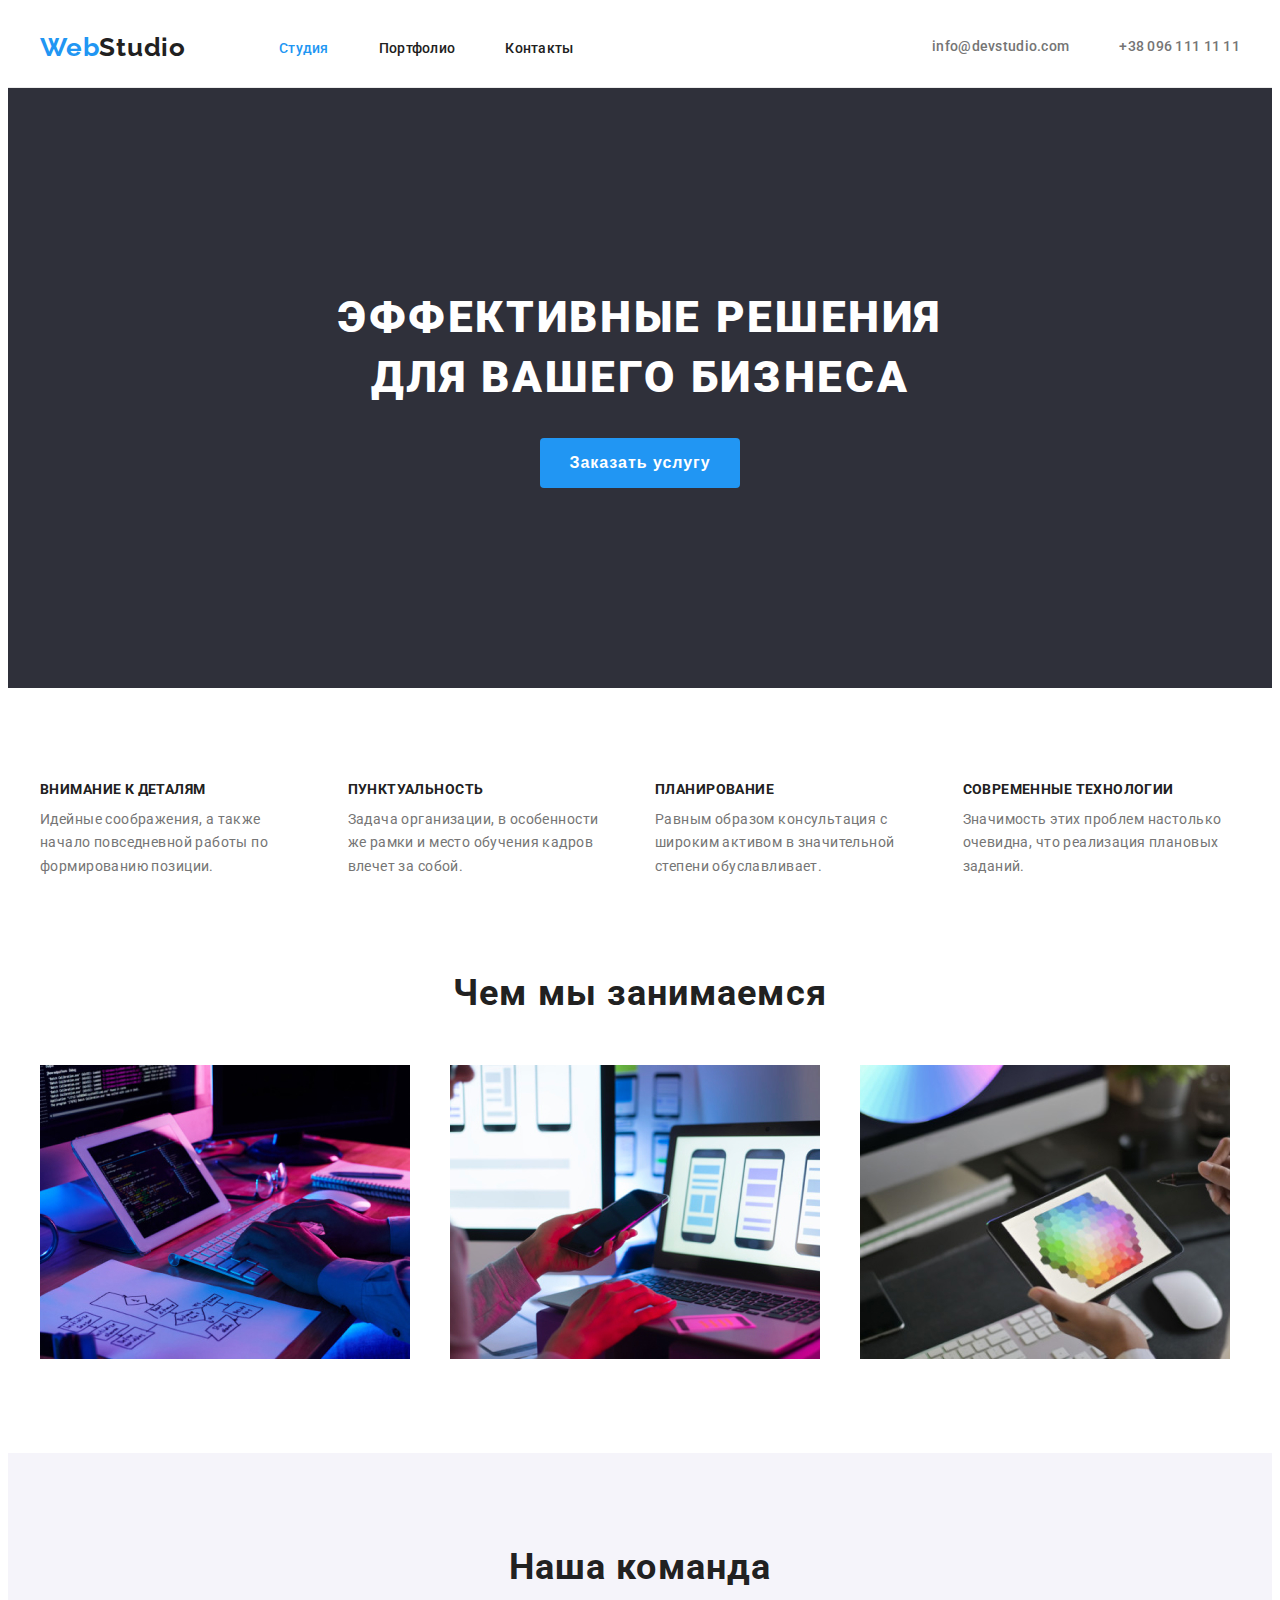
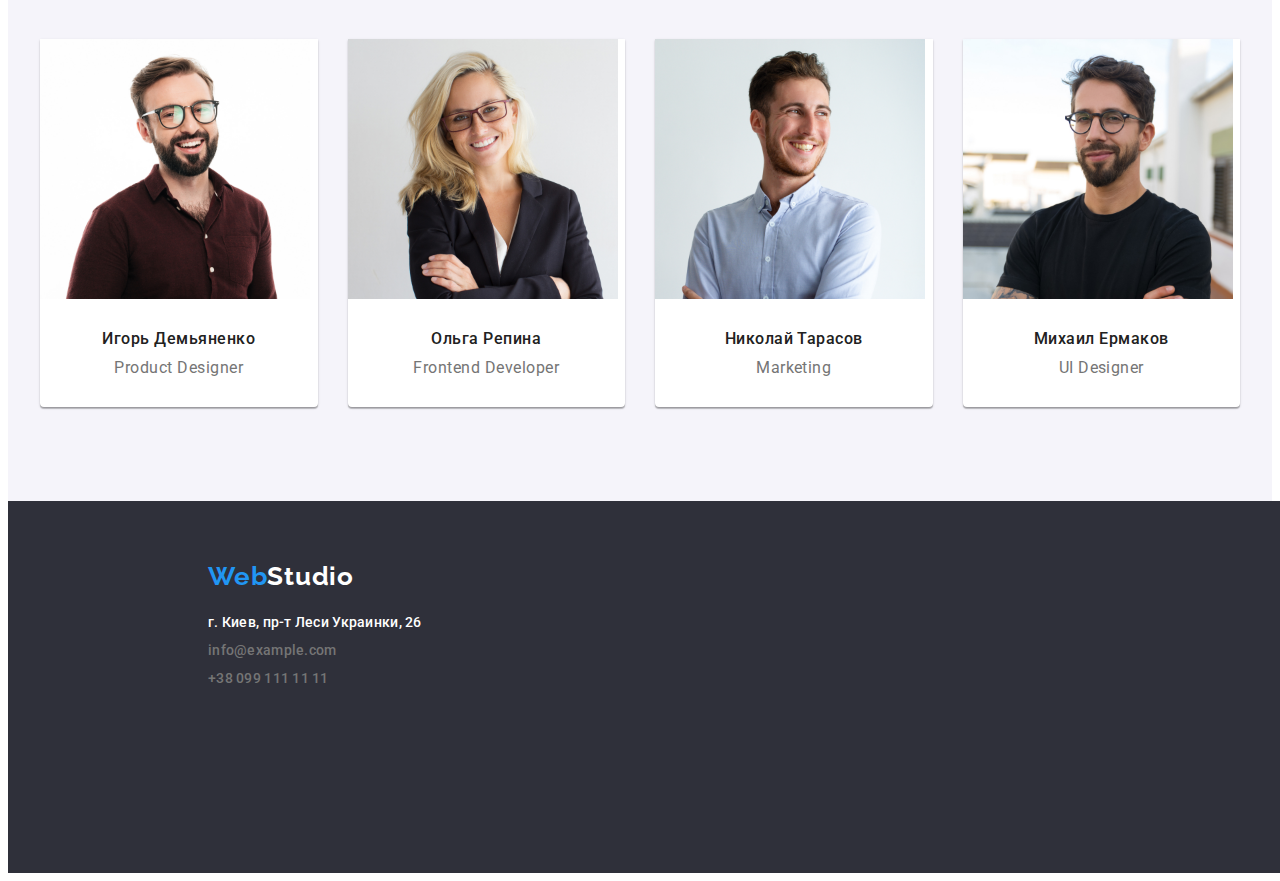
==== index.html @ c9da2767 "Add files" ====
<!DOCTYPE html>
<html lang="ru">
<head>
    <meta charset="UTF-8">
    <meta http-equiv="X-UA-Compatible" content="IE=edge">
    <meta name="viewport" content="width=device-width, initial-scale=1.0">
    <title>Студия</title>
    <link rel="preconnect" href="https://fonts.gstatic.com"> 
    <link href="https://fonts.googleapis.com/css2?family=Raleway:wght@700&family=Roboto:wght@400;500;700;900&display=swap" 
    rel="stylesheet">
    <link rel="stylesheet" href="https://cdnjs.cloudflare.com/ajax/libs/modern-normalize/1.0.0/modern-normalize.min.css" 
    integrity="sha512-ISS7cAi1PEhQ8jnbJpJZMd29NlhNj4AWYyLOSp2CE/CsHxTCu+r+t0D2yoJudVrd0/8fTVPUVDzY5Tvli75u/g==" 
    crossorigin="anonymous" />
    <link rel="stylesheet" href="./css/styles.css">
</head>
<body>
    <header class="header">
        <div class="container">
            <nav class="navigation">
                <a class="logo-link-header link" href="index.html">
                    Web<span class="logo-light-theme">Studio</span>
                </a>
                <ul class="navigation-list list">
                    <li class="navigation-item">
                        <a class="navigation-link link current" href="./index.html">Студия</a>
                    </li>
                    <li class="navigation-item">
                        <a class="navigation-link link" href="./portfolio.html">Портфолио</a>
                    </li>
                    <li class="navigation-item">
                        <a class="navigation-link link" href="">Контакты</a>
                    </li>
                </ul>
            </nav>
            <a class="contacts-link link mail" href="mailto:info@devstudio.com" lang="en">info@devstudio.com</a>
            <a class="contacts-link link" href="tel:+38096111111">+38 096 111 11 11</a>
        </div>
    </header>
    <main>
        <!-- HERO -->
        <section class="hero">
            <div class="container">
                <h1 class="hero-title">ЭФФЕКТИВНЫЕ РЕШЕНИЯ ДЛЯ ВАШЕГО БИЗНЕСА</h1>
                <button class="button" type="button">Заказать услугу</button>
            </div>
        </section>
        <!-- PRINCIPLES -->
        <section class="principles-section">
            <div class="container">
                <h2 class="visually-hidden">Принцыпы организации</h2>
                <ul class="list principles-list">
                    <li class="principles-list-item">
                        <p class="about-principles-item">Внимание к деталям</p>
                        <p class="principles-item">Идейные соображения, а также начало повседневной работы по формированию позиции.</p>
                    </li>
                    <li class="principles-list-item">
                        <p class="about-principles-item">Пунктуальность</p>
                        <p class="principles-item">Задача организации, в особенности же рамки и место обучения кадров влечет за собой.</p>
                    </li>
                    <li class="principles-list-item">
                        <p class="about-principles-item">Планирование</p>
                        <p class="principles-item">Равным образом консультация с широким активом в значительной степени обуславливает.</p>
                    </li>
                    <li class="principles-list-item">
                        <p class="about-principles-item">Современные технологии</p>
                        <p class="principles-item">Значимость этих проблем настолько очевидна, что реализация плановых заданий.</p>
                    </li>
                </ul>
            </div>
        </section>
         <!-- DESCRIPTION -->
        <section class="description-section">
            <div class="container">
                <h2 class="title">Чем мы занимаемся</h2>
                <ul class="list description-list">
                    <li class="description-list-item">
                        <img src="./images/index/img-1.jpg" alt="вёрстка" width="370" height="294">
                    </li>
                    <li class="description-list-item">
                        <img src="./images/index/img-2.jpg" alt="мобильная версия" width="370" height="294">
                    </li>
                    <li class="description-list-item">
                        <img src="./images/index/img-3.jpg" alt="дизайн" width="370" height="294">
                    </li>
                </ul>
            </div>
        </section>
        <!-- EMPLOYEES -->
        <section class="employees">
            <div class="container">
                <h2 class="title">Наша команда</h2>
                <ul class="employee-list list">
                    <li class="employee-list-item">
                        <img src="./images/index/our-team/img-1.jpg" alt="сотрудник" width="270" height="260">
                        <div class="employee-text">
                            <h3 class="employee-name">Игорь Демьяненко</h3>
                            <p class="employee-competence" lang="en">Product Designer</p>
                        </div> 
                    </li>
                    <li class="employee-list-item">
                        <img src="./images/index/our-team/img-2.jpg" alt="сотрудник" width="270" height="260">
                        <div class="employee-text">
                            <h3 class="employee-name">Ольга Репина</h3>
                            <p class="employee-competence" lang="en">Frontend Developer</p>
                        </div>
                    </li>
                    <li class="employee-list-item">
                        <img src="./images/index/our-team/img-3.jpg" alt="сотрудник" width="270" height="260">
                        <div class="employee-text">
                            <h3 class="employee-name">Николай Тарасов</h3>
                            <p class="employee-competence" lang="en">Marketing</p>
                        </div>
                    </li>
                    <li class="employee-list-item">
                        <img src="./images/index/our-team/img-4.jpg" alt="сотрудник" width="270" height="260">
                        <div class="employee-text">
                            <h3 class="employee-name">Михаил Ермаков</h3>
                            <p class="employee-competence" lang="en">UI Designer</p>
                        </div>
                    </li>
                </ul>
            </div>
        </section>
    </main>

    <!-- FOOTER -->
    <footer class="footer-info">
        <div class="container">
            <a class="logo-link-footer link" href="index.html">
                Web<span class="logo-dark-theme">Studio</span>
            </a>
            <address class="address">
                <ul class="list">
                    <li class="footer-link">
                        <a class="contacts-link link map-link" href="https://goo.gl/maps/KxerwRibBKuabwrMA" target="_blank" rel="noopener noreferrer">г. Киев, пр-т Леси Украинки, 26
                        </a>
                    </li>
                    <li class="footer-link">
                        <a class="contacts-link link" href="mailto:info@example.com" lang="en">info@example.com</a>
                    </li>
                    <li class="footer-link">
                        <a class="contacts-link link" href="tel:+38099111111">+38 099 111 11 11</a>
                    </li>
                </ul>
            </address>
        </div>
    </footer>
</body>
</html>
---- css/styles.css ----
:root {
    --main-font: 'Roboto', sans-serif;
    --secondary-font: 'Raleway', sans-serif;
    --accent-colour: #2196F3;
    --text-color: #212121;
    --secondary-text-color: #757575;
    --backgraund-color: #FFFFFF;
    --secondary-backgraund-color: #F5F4FA;
    --dark-backgraund-color: #2F303A;
    --section-pt: 94px;
    --section-pb: 94px;
}

body {
    font-family: var(--main-font);
}

h1,
h2,
h3,
h4,
h5,
h6,
p {
    margin: 0;
}

ul,
ol {
margin: 0;
padding: 0;
}

img {
    display: block;
}

.link {
    text-decoration: none;
}
.list {
    list-style: none;
}

.visually-hidden {
    position: absolute !important;
    clip: rect(1px 1px 1px 1px); /* IE6, IE7 */
    clip: rect(1px, 1px, 1px, 1px);
    padding: 0 !important;
    border: 0 !important;
    height: 1px !important;
    width: 1px !important;
    overflow: hidden;
}

.container {
    width: 1200px;
    margin: 0 auto;
    padding-left: 15px;
    padding-right: 15px;
}

/* ============ COMPONENTS ================ */

.logo-light-theme {
    color: var(--text-color);
}

.logo-dark-theme {
    color: var(--backgraund-color);
}

.contacts-link {
    font-weight: 500;
    font-size: 14px;
    line-height: 1.14;
    letter-spacing: 0.02em;
    color: var(--secondary-text-color);
}

.contacts-link:hover,
.contacts-link:focus {
    color: var(--accent-colour);
}

.title {
    font-weight: bold;
    font-size: 36px;
    line-height: 1.16;
    text-align: center;
    letter-spacing: 0.03em;
    color: var(--text-color);
    margin-bottom: 50px;
}

/* ============ END COMPONENTS ============= */

/* =============== HEADER ================= */

.mail {
    margin-left: auto;
    margin-right: 50px;
}

.header .container {
    display: flex;
    align-items: center;
}

.header {
    padding-top: 24px;
    padding-bottom: 24px;
    border-bottom: 1px solid #ECECEC;
}

.navigation {
    display: flex;
    align-items: center;
}

.navigation-list {
    display: flex;
    align-items: center; 
}

.navigation-item:not(:last-child){
    margin-right: 50px;
}

.navigation-link {
    font-weight: 500;
    font-size: 14px;
    line-height: 1.14;
    letter-spacing: 0.02em;
    color: var(--text-color);
    display: inline-block;
}

.navigation-link:hover,
.navigation-link:focus {
    color: var(--accent-colour);
}

.logo-link-header {
    font-family: var(--secondary-font);
    font-weight: bold;
    font-size: 26px;
    line-height: 1.19;
    /* identical to box height */
    letter-spacing: 0.03em;
    color: var(--accent-colour);

    margin-right: 93px;
}

.current {
    color: var(--accent-colour);
}

/* =============== END HEADER ================ */

/* ================== HERO =================== */

.hero {
    background-color: var(--dark-backgraund-color);
    padding-top: 200px;
    padding-bottom: 200px;
    text-align: center;
}
.button:hover,
.button:focus {
    cursor: pointer;
    box-shadow: 0px 4px 4px rgba(0, 0, 0, 0.15);
}

.button {
    background-color: var(--accent-colour);
    font-weight: 700;
    font-size: 16px;
    line-height: 1.87;
    /* identical to box height, or 187% */
    width: 200px;
    height: 50px;
    border: none;
    border-radius: 4px;
    text-align: center;
    letter-spacing: 0.06em;
    color: var(--backgraund-color);
}

.hero-title {
    font-weight: 900;
    font-size: 44px;
    line-height: 1.36;
    /* or 136% */
    text-align: center;
    letter-spacing: 0.06em;
    text-transform: uppercase;
    color: var(--backgraund-color);
    margin: auto;
    width: 696px;

    margin-bottom: 30px;
}

/* ================== END HERO =================== */

/* ================== PRINCIPLES ================= */

.principles-section {
    background-color: var(--backgraund-color);
    padding-top: var(--section-pt);
    padding-bottom: var(--section-pb);
}

.about-principles-item {
    font-weight: bold;
    font-size: 14px;
    line-height: 1.14;
    letter-spacing: 0.03em;
    text-transform: uppercase;
    color: var(--text-color);
    margin-bottom: 10px;
}
.principles-item {
    font-weight: normal;
    font-size: 14px;
    line-height: 1.71;
    /* or 171% */
    letter-spacing: 0.03em;
    width: 270px;
    color: var(--secondary-text-color);
}

.principles-list {
    display: flex;
    margin-left: -30px;
    margin-top: -30px;
}

.principles-list-item {
    margin-left: 30px;
    margin-top: 30px;
    flex-basis: calc(100% / 4 - 30px);
}

/* ================= END PRINCIPLES ================ */

/* ================== DESCRIPTION ================= */

.description-section {
    background-color: var(--backgraund-color);
    padding-bottom: var(--section-pb);
}

.description-list {
    display: flex;
    margin-left: -30px;
    margin-top: -30px;
}

.description-list-item {
    margin-left: 30px;
    margin-top: 30px;
    flex-basis: calc(100% / 3 - 30px);
}

/* ================== END DESCRIPTION ============== */

/* ================== EMPLOYEES =================== */

.employee-list {
    display: flex;
    margin-left: -30px;
    margin-top: -30px;
}

.employees {
    background-color: var(--secondary-backgraund-color);
    padding-top: var(--section-pt);
    padding-bottom: var(--section-pb);
}
.employee-list-item {
    background: var(--backgraund-color);
    width: 270px;
    border-radius: 0px 0px 4px 4px;
    box-shadow: 0px 1px 3px rgba(0, 0, 0, 0.12), 0px 1px 1px rgba(0, 0, 0, 0.14), 0px 2px 1px rgba(0, 0, 0, 0.2);

    margin-left: 30px;
    margin-top: 30px;
    flex-basis: calc(100% / 4 - 30px);
}

.employee-name {
    font-weight: 500;
    font-size: 16px;
    line-height: 1.19;
    /* identical to box height */
    text-align: center;
    letter-spacing: 0.03em;
    color: var(--text-color);
    margin-bottom: 10px;   
}

.employee-competence {
    font-size: 16px;
    line-height: 1.19;
    /* identical to box height */
    text-align: center;
    letter-spacing: 0.03em;
    color: var(--secondary-text-color);
}

.employee-text {
padding-top: 30px;
padding-bottom: 30px;
}


/* ================== END EMPLOYEE =================== */

.portfolio-main-section {
    background-color: var(--backgraund-color);
    padding-bottom: var(--section-pb);
}

/* ============================= PORTFOLIO NAVIGATION ====================================== */

.portfolio-navigation-section {
    background-color: var(--backgraund-color);
    padding-top: var(--section-pt);
    padding-bottom: 50px;
}

.portfolio-navigation-list {
    display: flex;
    justify-content: center;
    margin-left: -8px;
    margin-top: -8px;
}

.portfolio-navigation-link {
    margin-left: 8px;
    margin-top: 8px;
}

.button-portfolio:hover,
.button-portfolio:focus {
    cursor: pointer;
    background-color: var(--accent-colour);
    color: var(--backgraund-color);
    box-shadow: 0px 3px 1px rgba(0, 0, 0, 0.1), 0px 1px 2px rgba(0, 0, 0, 0.08), 0px 2px 2px rgba(0, 0, 0, 0.12);
}

.button-portfolio {
    background-color: var(--secondary-backgraund-color);
    font-weight: 500;
    font-size: 16px;
    line-height: 1.62;
    /* identical to box height, or 187% */
    height: 38px;
    border: none;
    border-radius: 4px;
    text-align: center;
    letter-spacing: 0.03em;
    color: var(--text-color);
    padding-bottom: 6px;
    padding-top: 6px;
    padding-left: 22px;
    padding-right: 22px;
}

/* =========================== END PORTFOLIO NAVIGATION ==================================== */

/* ============================= PORTFOLIO CATALOG ====================================== */

.portfolio-list-item {
    width: 370px;
    height: 404px;
    background: var(--backgraund-color);

    box-sizing: border-box;

    margin-left: 30px;
    margin-top: 30px;
    flex-basis: calc(100% / 4 - 30px);
}

.portfolio-list-text {
    font-weight: bold;
    font-size: 18px;
    line-height: 2;
    /* identical to box height, or 200% */
    letter-spacing: 0.06em;
    color: var(--text-color);
    margin-bottom: 4px;
}

.portfolio-text-description {
    font-weight: normal;
    font-size: 16px;
    line-height: 1.87;
    /* identical to box height, or 187% */
    letter-spacing: 0.03em;
    color: var(--secondary-text-color);
}

.catalog-list {
    display: flex;
    justify-content: flex-start;
    align-content: flex-start;
    flex-wrap: wrap;
    margin-left: -30px;
    margin-top: -30px;
}

.catalog-text {
    padding-top: 20px;
    padding-bottom: 20px;
    padding-left: 24px;
    border: 1px solid #EEEEEE;
}

/* ============================= END PORTFOLIO CATALOG ====================================== */

/* =================== FOOTER ================== */

.footer-info {
    background-color: var(--dark-backgraund-color);
    width: 1600px;
    height: 252px;
    padding-top: 60px;
    padding-bottom: 60px;
}

.logo-link-footer {
    font-family: var(--secondary-font);
    font-style: normal;
    font-weight: bold;
    font-size: 26px;
    line-height: 1.19;
    /* identical to box height */
    letter-spacing: 0.03em;
    color: var(--accent-colour);
}

.map-link {
    color: var(--backgraund-color);
} 

.address {
    font-style: normal;
    margin-top: 20px;
}

.footer-link:not(:last-child) {
    margin-bottom: 9px;
}

/* =================  END FOOTER ================ */
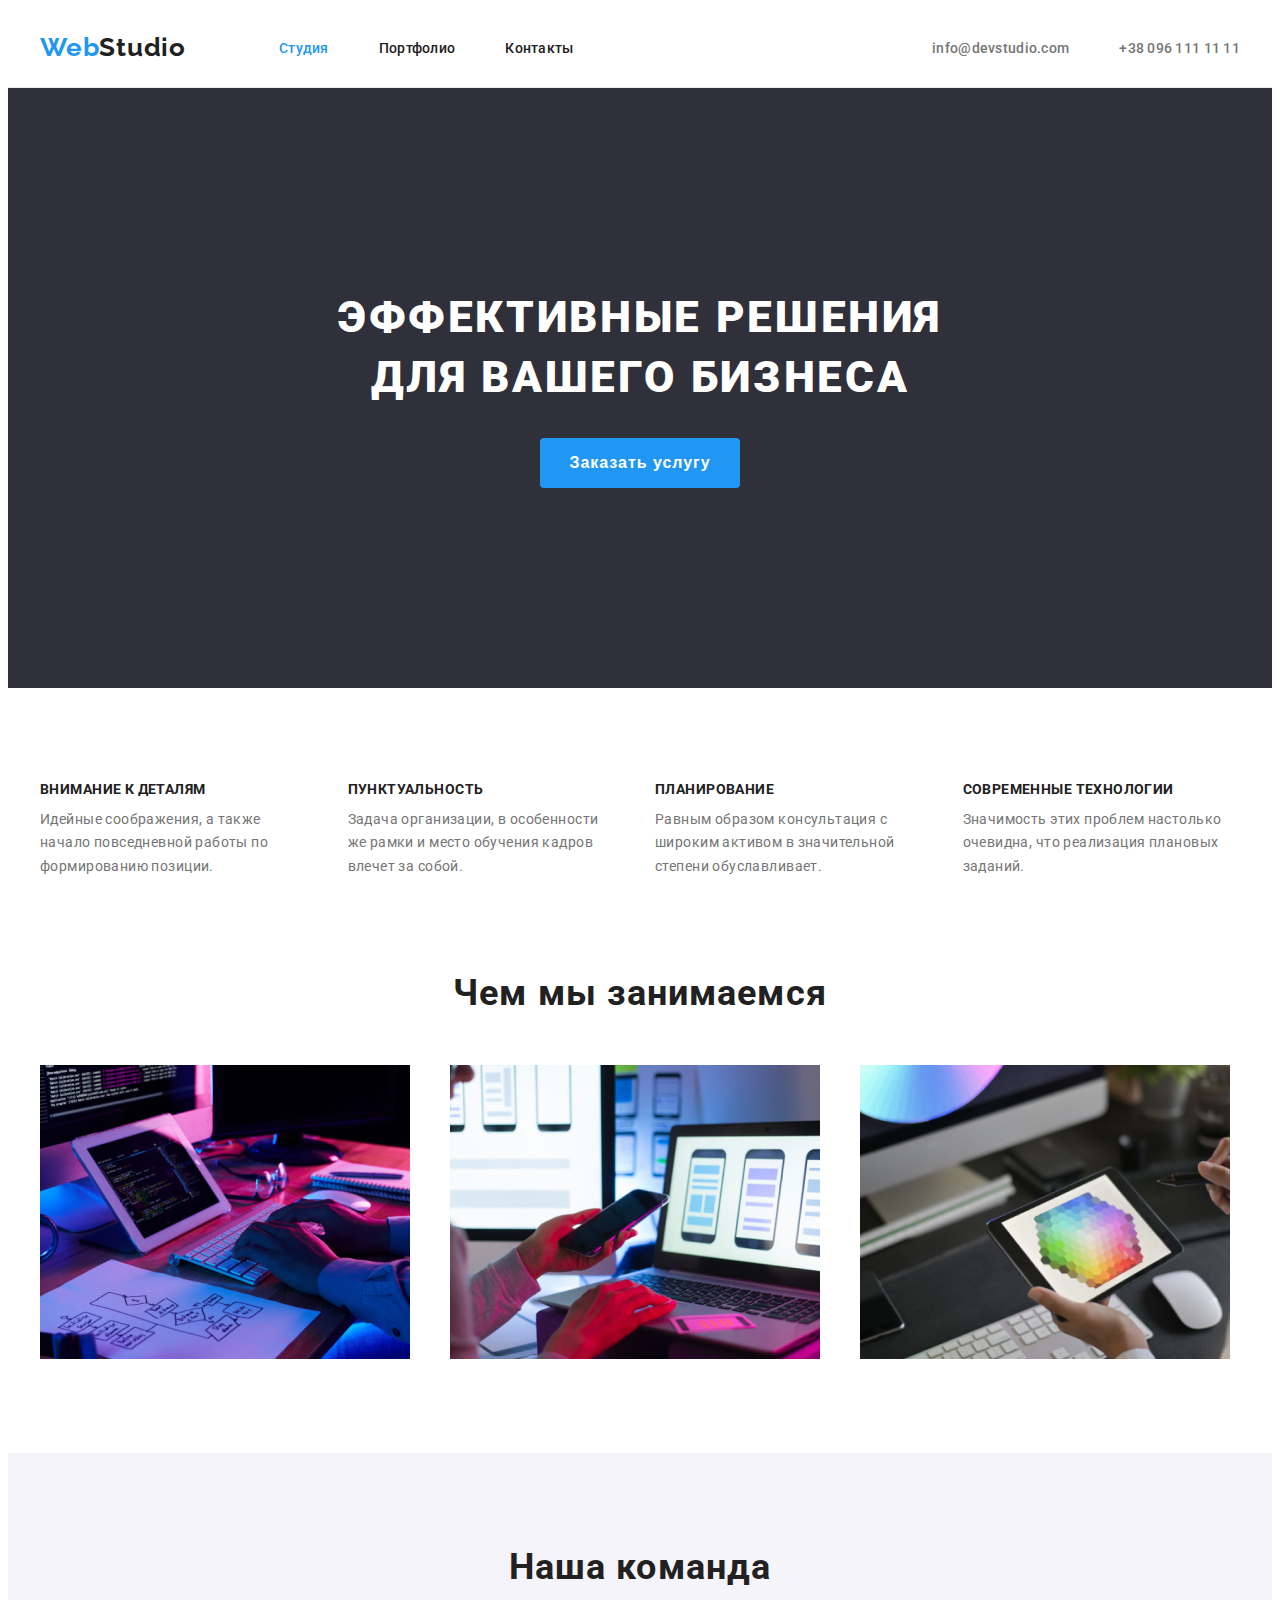
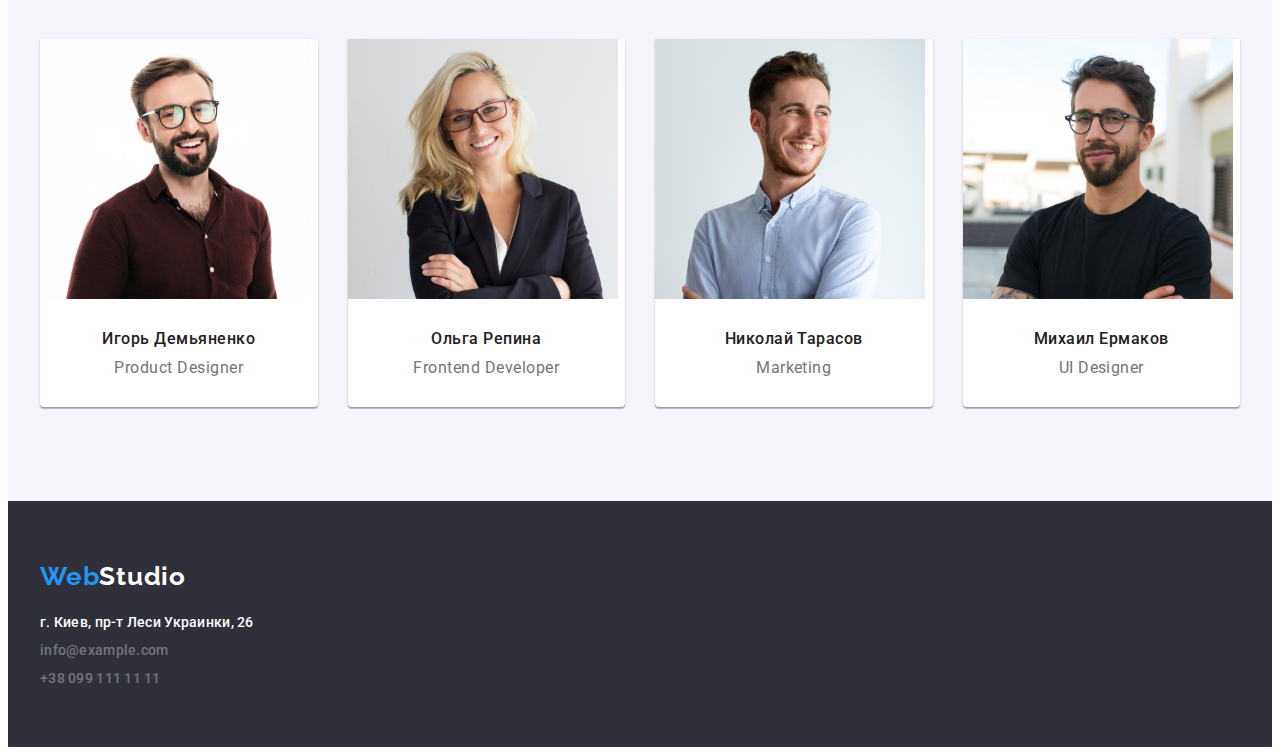
==== commit 26801561: "Fixes" ====
--- a/index.html
+++ b/index.html
@@ -32,8 +32,14 @@
                     </li>
                 </ul>
             </nav>
-            <a class="contacts-link link mail" href="mailto:info@devstudio.com" lang="en">info@devstudio.com</a>
-            <a class="contacts-link link" href="tel:+38096111111">+38 096 111 11 11</a>
+            <ul class="list navigation-contacs-list">
+                <li>
+                    <a class="contacts-link link mail" href="mailto:info@devstudio.com" lang="en">info@devstudio.com</a>
+                </li>
+                <li>
+                    <a class="contacts-link link" href="tel:+38096111111">+38 096 111 11 11</a>
+                </li>
+            </ul>
         </div>
     </header>
     <main>
@@ -50,19 +56,19 @@
                 <h2 class="visually-hidden">Принцыпы организации</h2>
                 <ul class="list principles-list">
                     <li class="principles-list-item">
-                        <p class="about-principles-item">Внимание к деталям</p>
+                        <h3 class="about-principles-item">Внимание к деталям</h3>
                         <p class="principles-item">Идейные соображения, а также начало повседневной работы по формированию позиции.</p>
                     </li>
                     <li class="principles-list-item">
-                        <p class="about-principles-item">Пунктуальность</p>
+                        <h3 class="about-principles-item">Пунктуальность</h3>
                         <p class="principles-item">Задача организации, в особенности же рамки и место обучения кадров влечет за собой.</p>
                     </li>
                     <li class="principles-list-item">
-                        <p class="about-principles-item">Планирование</p>
+                        <h3 class="about-principles-item">Планирование</h3>
                         <p class="principles-item">Равным образом консультация с широким активом в значительной степени обуславливает.</p>
                     </li>
                     <li class="principles-list-item">
-                        <p class="about-principles-item">Современные технологии</p>
+                        <h3 class="about-principles-item">Современные технологии</h3>
                         <p class="principles-item">Значимость этих проблем настолько очевидна, что реализация плановых заданий.</p>
                     </li>
                 </ul>
--- a/css/styles.css
+++ b/css/styles.css
@@ -93,12 +93,17 @@
     margin-bottom: 50px;
 }
 
+.navigation-contacs-list {
+    display: flex;
+    align-items: center; 
+    margin-left: auto;
+}
+
 /* ============ END COMPONENTS ============= */
 
 /* =============== HEADER ================= */
 
 .mail {
-    margin-left: auto;
     margin-right: 50px;
 }
 
@@ -335,13 +340,10 @@
 .portfolio-navigation-list {
     display: flex;
     justify-content: center;
-    margin-left: -8px;
-    margin-top: -8px;
-}
-
-.portfolio-navigation-link {
-    margin-left: 8px;
-    margin-top: 8px;
+}
+
+.portfolio-navigation-link:not(:last-child) {
+    margin-right: 8px;
 }
 
 .button-portfolio:hover,
@@ -375,15 +377,11 @@
 /* ============================= PORTFOLIO CATALOG ====================================== */
 
 .portfolio-list-item {
-    width: 370px;
-    height: 404px;
     background: var(--backgraund-color);
-
     box-sizing: border-box;
-
     margin-left: 30px;
     margin-top: 30px;
-    flex-basis: calc(100% / 4 - 30px);
+    flex-basis: calc(100% / 3 - 30px);
 }
 
 .portfolio-list-text {
@@ -418,6 +416,7 @@
     padding-top: 20px;
     padding-bottom: 20px;
     padding-left: 24px;
+    padding-right: 24px;
     border: 1px solid #EEEEEE;
 }
 
@@ -427,8 +426,6 @@
 
 .footer-info {
     background-color: var(--dark-backgraund-color);
-    width: 1600px;
-    height: 252px;
     padding-top: 60px;
     padding-bottom: 60px;
 }
